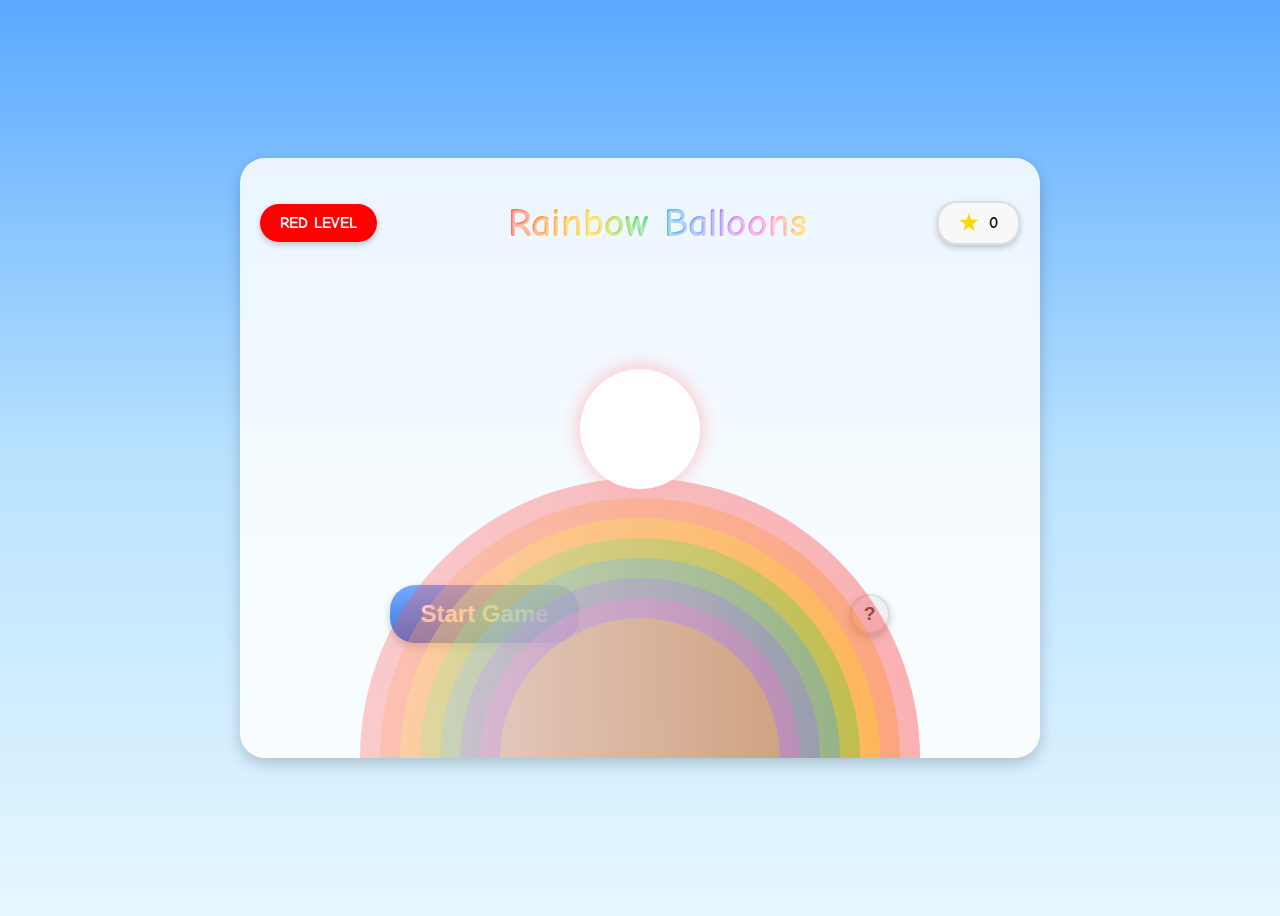
==== index.html @ cc6d1b79 "Update index.html" ====
<!DOCTYPE html>
<html lang="en">
<head>
    <meta charset="UTF-8">
    <meta name="viewport" content="width=device-width, initial-scale=1.0">
    <title>Rainbow Readers Balloon Pop</title>
    <link rel="stylesheet" href="styles.css">
    <link href="https://fonts.googleapis.com/css2?family=Comic+Neue:wght@400;700&display=swap" rel="stylesheet">
</head>
<body>
    <div class="game-container">
        <div class="game-header">
            <div class="level-indicator">
                <span id="current-level-text">RED LEVEL</span>
            </div>
            <h1 class="game-title">Rainbow Balloons</h1>
            <div class="score-display">
                <span id="score">0</span>
            </div>
        </div>
        
        <div class="game-area">
            <canvas id="game-canvas"></canvas>
            <div id="word-display" class="hidden">
                <p id="revealed-word"></p>
            </div>
        </div>
        
        <div class="controls">
            <button id="record-btn" class="record-button hidden">
                <div class="mic-icon"></div>
                <span>RECORD</span>
            </button>
            <button id="correct-btn" class="correct-button hidden">Correct!</button>
            <button id="try-again-btn" class="try-again-button hidden">Try Again</button>
            <button id="start-btn" class="start-button">Start Game</button>
            <button id="help-btn" class="help-button">?</button>
        </div>
        
        <div class="rainbow-progress">
            <div class="rainbow-layer" id="red-layer"></div>
            <div class="rainbow-layer" id="orange-layer"></div>
            <div class="rainbow-layer" id="yellow-layer"></div>
            <div class="rainbow-layer" id="green-layer"></div>
            <div class="rainbow-layer" id="blue-layer"></div>
            <div class="rainbow-layer" id="purple-layer"></div>
            <div class="rainbow-layer" id="pink-layer"></div>
            <div class="rainbow-layer" id="gold-layer"></div>
            <div id="pot-of-gold" class="hidden"></div>
        </div>
    </div>
    
    <div id="help-modal" class="modal hidden">
        <div class="modal-content">
            <span class="close-button">&times;</span>
            <h2>How to Play</h2>
            <p>1. Pop the balloons by tapping or clicking on them</p>
            <p>2. Read the word that appears</p>
            <p>3. Press RECORD and say the word</p>
            <p>4. A grown-up will press Correct or Try Again</p>
            <p>5. Complete all words to move to the next color!</p>
        </div>
    </div>
    
    <div id="celebration-modal" class="modal hidden">
        <div class="modal-content celebration">
            <h2>Congratulations!</h2>
            <p id="celebration-message"></p>
            <div id="rainbow-animation"></div>
            <div id="celebration-coins"></div>
            <button id="continue-btn" class="continue-button">Continue</button>
        </div>
    </div>
    
    <div id="gold-celebration-modal" class="modal hidden">
        <div class="modal-content gold-celebration">
            <h2>WOW! You completed all colors!</h2>
            <div id="pot-animation"></div>
            <div id="all-words"></div>
            <button id="play-again-btn" class="continue-button">Play Again</button>
        </div>
    </div>
    <script src="test.js"></script>
 <script src="all-game.js"></script>
</body>
</html>
---- styles.css ----
styles.css
/* Base Styles */
* {
    margin: 0;
    padding: 0;
    box-sizing: border-box;
}

body {
    font-family: 'Comic Neue', cursive;
    background: linear-gradient(to bottom, #5AA9FF, #B9E2FF, #E6F7FF);
    height: 100vh;
    overflow: hidden;
    display: flex;
    justify-content: center;
    align-items: center;
}

.game-container {
    position: relative;
    width: 90%;
    max-width: 800px;
    height: 90vh;
    max-height: 600px;
    background-color: rgba(255, 255, 255, 0.85);
    border-radius: 25px;
    box-shadow: 0 6px 15px rgba(0, 0, 0, 0.2);
    display: flex;
    flex-direction: column;
    overflow: hidden;
}

/* Header Styles */
.game-header {
    display: flex;
    justify-content: space-between;
    align-items: center;
    padding: 15px 20px;
}

.game-title {
    font-size: 2.5rem;
    background: linear-gradient(to right, #FF3333, #FF8800, #FFCC00, #33CC33, #3399FF, #9966FF, #FF66CC, #FFCC00);
    -webkit-background-clip: text;
    background-clip: text;
    color: transparent;
    text-shadow: 1px 1px 3px rgba(255, 255, 255, 0.7);
}

.level-indicator {
    background-color: #FF0000;
    color: white;
    padding: 10px 20px;
    border-radius: 20px;
    font-weight: bold;
    box-shadow: 0 3px 6px rgba(0, 0, 0, 0.2);
}

.score-display {
    background-color: #F8F8F8;
    padding: 10px 20px;
    border-radius: 20px;
    border: 2px solid #DDDDDD;
    font-weight: bold;
    display: flex;
    align-items: center;
    box-shadow: 0 3px 6px rgba(0, 0, 0, 0.2);
}

.score-display::before {
    content: '';
    display: inline-block;
    width: 20px;
    height: 20px;
    background: #FFD700;
    clip-path: polygon(50% 0%, 61% 35%, 98% 35%, 68% 57%, 79% 91%, 50% 70%, 21% 91%, 32% 57%, 2% 35%, 39% 35%);
    margin-right: 10px;
}

/* Game Area */
.game-area {
    flex: 1;
    position: relative;
    overflow: hidden;
}

#game-canvas {
    width: 100%;
    height: 100%;
    display: block;
}

#word-display {
    position: absolute;
    top: 50%;
    left: 50%;
    transform: translate(-50%, -50%);
    background-color: white;
    border-radius: 50%;
    width: 120px;
    height: 120px;
    display: flex;
    justify-content: center;
    align-items: center;
    box-shadow: 0 0 20px rgba(255, 170, 170, 0.8);
    animation: pulsate 1s infinite alternate;
    z-index: 10;
}

#revealed-word {
    font-size: 2rem;
    font-weight: bold;
    color: #FF0000;
}

@keyframes pulsate {
    0% { box-shadow: 0 0 10px rgba(255, 170, 170, 0.8); }
    100% { box-shadow: 0 0 20px rgba(255, 170, 170, 0.8), 0 0 30px rgba(255, 170, 170, 0.6); }
}

/* Control Buttons */
.controls {
    display: flex;
    justify-content: space-around;
    align-items: center;
    padding: 15px;
}

.record-button {
    background: linear-gradient(to bottom, #FF7777, #EE3333);
    color: white;
    width: 70px;
    height: 70px;
    border-radius: 50%;
    border: 2px solid white;
    display: flex;
    flex-direction: column;
    justify-content: center;
    align-items: center;
    box-shadow: 0 4px 8px rgba(0, 0, 0, 0.2);
    cursor: pointer;
}

.mic-icon {
    width: 24px;
    height: 24px;
    background-color: white;
    border-radius: 50%;
    margin-bottom: 4px;
}

.correct-button {
    background: linear-gradient(to bottom, #77EE99, #22CC55);
    color: white;
    padding: 12px 24px;
    border-radius: 25px;
    border: none;
    font-weight: bold;
    font-size: 1.2rem;
    box-shadow: 0 4px 8px rgba(0, 0, 0, 0.2);
    cursor: pointer;
}

.try-again-button {
    background: linear-gradient(to bottom, #FF8888, #FF4444);
    color: white;
    padding: 12px 24px;
    border-radius: 25px;
    border: none;
    font-weight: bold;
    font-size: 1.2rem;
    box-shadow: 0 4px 8px rgba(0, 0, 0, 0.2);
    cursor: pointer;
}

.start-button {
    background: linear-gradient(to bottom, #77AAFF, #3377DD);
    color: white;
    padding: 15px 30px;
    border-radius: 25px;
    border: none;
    font-weight: bold;
    font-size: 1.5rem;
    box-shadow: 0 4px 8px rgba(0, 0, 0, 0.2);
    cursor: pointer;
}

.help-button {
    background: #F0F0F0;
    color: #666;
    width: 40px;
    height: 40px;
    border-radius: 50%;
    border: 2px solid #DDD;
    font-weight: bold;
    font-size: 1.2rem;
    box-shadow: 0 4px 8px rgba(0, 0, 0, 0.2);
    cursor: pointer;
}

button:active {
    transform: translateY(2px);
    box-shadow: 0 2px 4px rgba(0, 0, 0, 0.2);
}

/* Rainbow Progress */
.rainbow-progress {
    position: relative;
    height: 100px;
    display: flex;
    justify-content: center;
    align-items: flex-end;
}

.rainbow-layer {
    position: absolute;
    border-radius: 1000px 1000px 0 0;
    border-bottom: none;
    opacity: 0.3;
    transition: opacity 0.5s;
}

.rainbow-layer.active {
    opacity: 1;
}

#red-layer {
    width: 560px;
    height: 280px;
    bottom: 0;
    background: linear-gradient(to right, #FF5555, #FF0000);
}

#orange-layer {
    width: 520px;
    height: 260px;
    bottom: 0;
    background: linear-gradient(to right, #FFAA77, #FF8800);
}

#yellow-layer {
    width: 480px;
    height: 240px;
    bottom: 0;
    background: linear-gradient(to right, #FFEE88, #FFDD00);
}

#green-layer {
    width: 440px;
    height: 220px;
    bottom: 0;
    background: linear-gradient(to right, #99EE99, #33CC33);
}

#blue-layer {
    width: 400px;
    height: 200px;
    bottom: 0;
    background: linear-gradient(to right, #99CCFF, #3399FF);
}

#purple-layer {
    width: 360px;
    height: 180px;
    bottom: 0;
    background: linear-gradient(to right, #CC99FF, #9966FF);
}

#pink-layer {
    width: 320px;
    height: 160px;
    bottom: 0;
    background: linear-gradient(to right, #FFAADD, #FF66CC);
}

#gold-layer {
    width: 280px;
    height: 140px;
    bottom: 0;
    background: linear-gradient(to right, #FFEE88, #FFCC00);
}

#pot-of-gold {
    position: absolute;
    bottom: 0;
    width: 80px;
    height: 60px;
    background: linear-gradient(to bottom, #A0522D, #8B4513);
    border-radius: 40px 40px 0 0;
    display: flex;
    justify-content: center;
    transition: opacity 1s;
    opacity: 0;
    z-index: 5;
}

#pot-of-gold::before {
    content: '';
    position: absolute;
    top: -10px;
    width: 80px;
    height: 20px;
    background: linear-gradient(to bottom, #FFDF00, #FFD700);
    border-radius: 50%;
}

#pot-of-gold.active {
    opacity: 1;
}

/* Modals */
.modal {
    position: fixed;
    top: 0;
    left: 0;
    width: 100%;
    height: 100%;
    background-color: rgba(0, 0, 0, 0.6);
    display: flex;
    justify-content: center;
    align-items: center;
    z-index: 100;
}

.modal-content {
    background-color: white;
    padding: 30px;
    border-radius: 20px;
    width: 80%;
    max-width: 500px;
    box-shadow: 0 5px 15px rgba(0, 0, 0, 0.3);
    position: relative;
}

.close-button {
    position: absolute;
    top: 10px;
    right: 15px;
    font-size: 24px;
    cursor: pointer;
}

.celebration {
    text-align: center;
}

#rainbow-animation {
    height: 100px;
    margin: 20px 0;
    position: relative;
}

#celebration-coins {
    height: 80px;
    position: relative;
    margin-bottom: 20px;
}

.gold-celebration {
    text-align: center;
}

#pot-animation {
    height: 150px;
    margin: 20px auto;
    position: relative;
}

#all-words {
    display: flex;
    flex-wrap: wrap;
    justify-content: center;
    gap: 10px;
    margin: 20px 0;
}

.word-coin {
    background: linear-gradient(to bottom, #FFDF00, #DAA520);
    width: 60px;
    height: 60px;
    border-radius: 50%;
    display: flex;
    justify-content: center;
    align-items: center;
    font-weight: bold;
    color: #5D3C1D;
    box-shadow: 0 3px 6px rgba(0, 0, 0, 0.2);
}

.continue-button {
    background: linear-gradient(to bottom, #77AAFF, #3377DD);
    color: white;
    padding: 12px 24px;
    border-radius: 25px;
    border: none;
    font-weight: bold;
    font-size: 1.2rem;
    box-shadow: 0 4px 8px rgba(0, 0, 0, 0.2);
    cursor: pointer;
}

/* Utility Classes */
.hidden {
    display: none;
}

/* Media Queries for Responsiveness */
@media (max-width: 768px) {
    .game-title {
        font-size: 1.8rem;
    }
    
    .level-indicator, .score-display {
        padding: 8px 12px;
        font-size: 0.9rem;
    }
    
    .controls {
        padding: 10px;
    }
    
    #revealed-word {
        font-size: 1.5rem;
    }
    
    .rainbow-progress {
        height: 80px;
    }
}

@media (max-width: 480px) {
    .game-title {
        font-size: 1.5rem;
    }
    
    .controls {
        flex-wrap: wrap;
        gap: 10px;
    }
    
    .record-button {
        width: 60px;
        height: 60px;
    }
    
    .correct-button, .try-again-button {
        padding: 10px 15px;
        font-size: 1rem;
    }
    
    .start-button {
        padding: 12px 20px;
        font-size: 1.2rem;
    }
    
    .help-button {
        width: 35px;
        height: 35px;
        font-size: 1rem;
    }
    
    .rainbow-progress {
        height: 60px;
    }
}
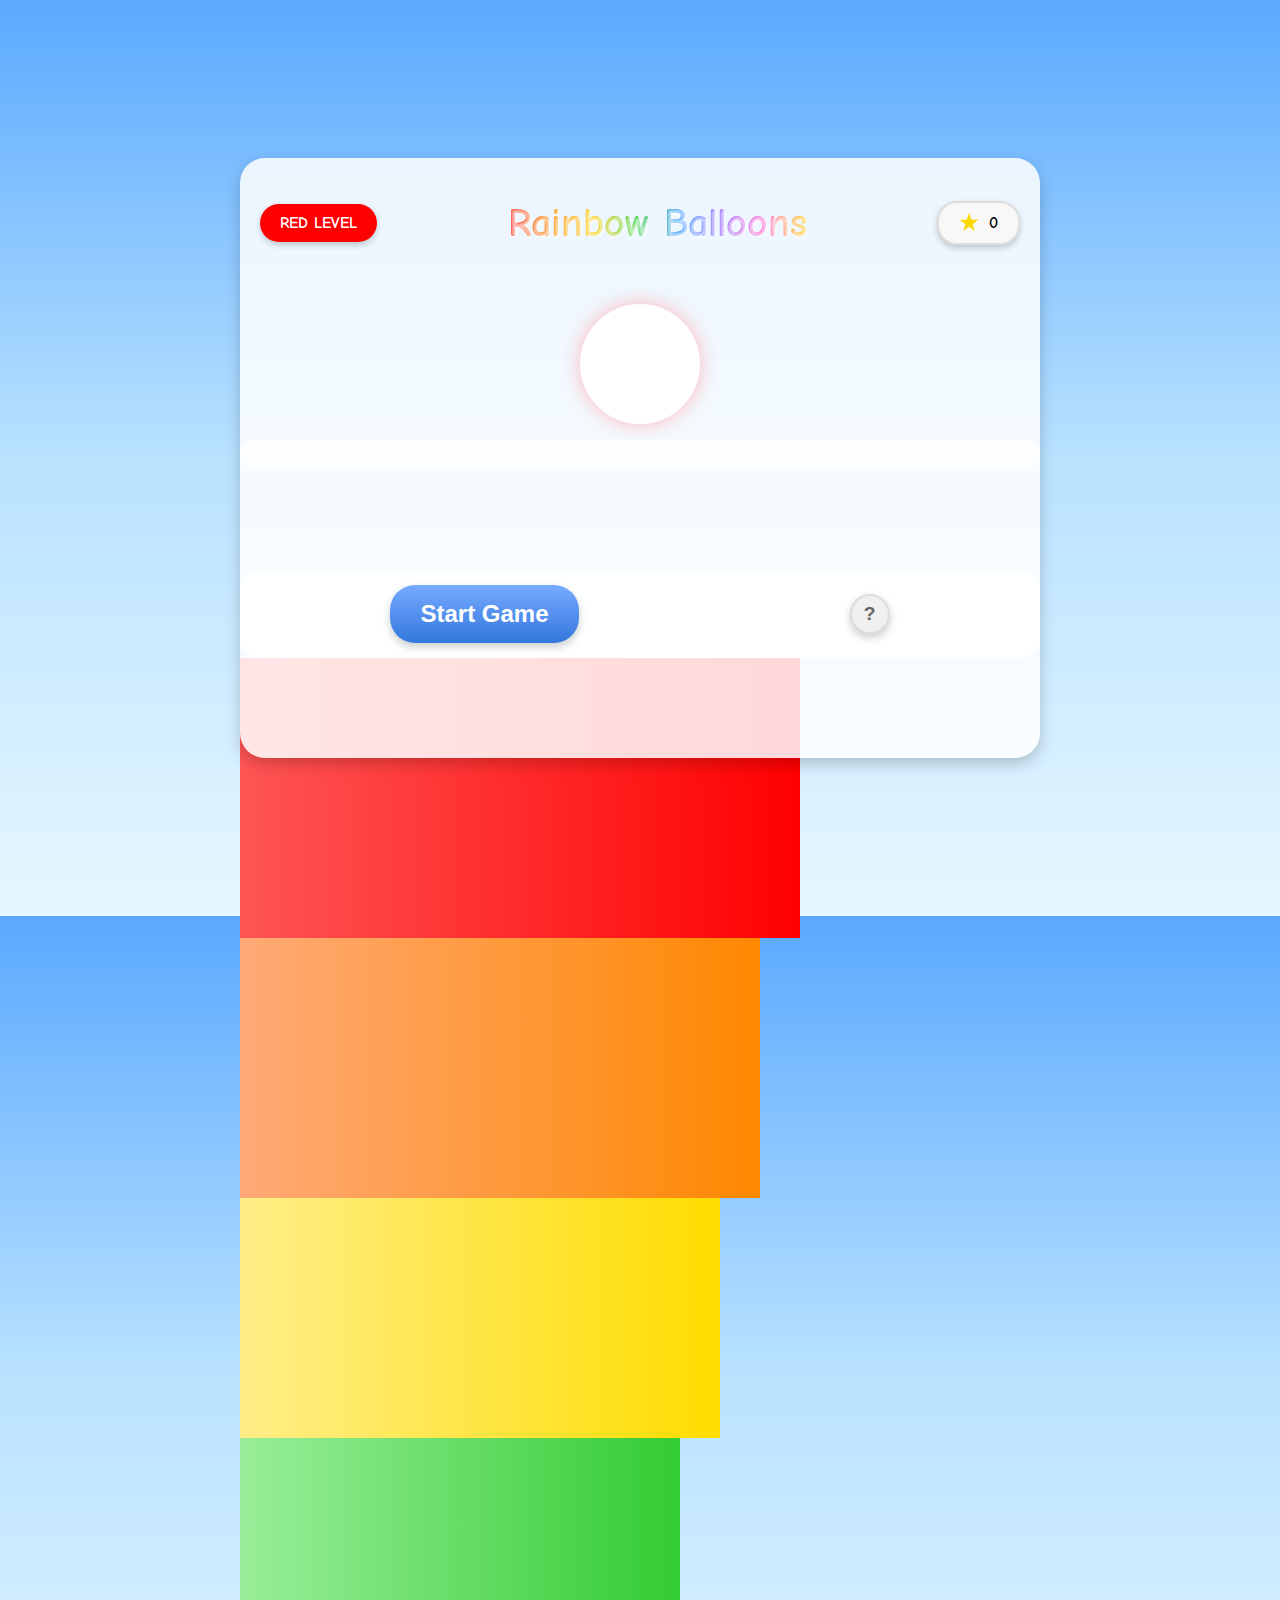
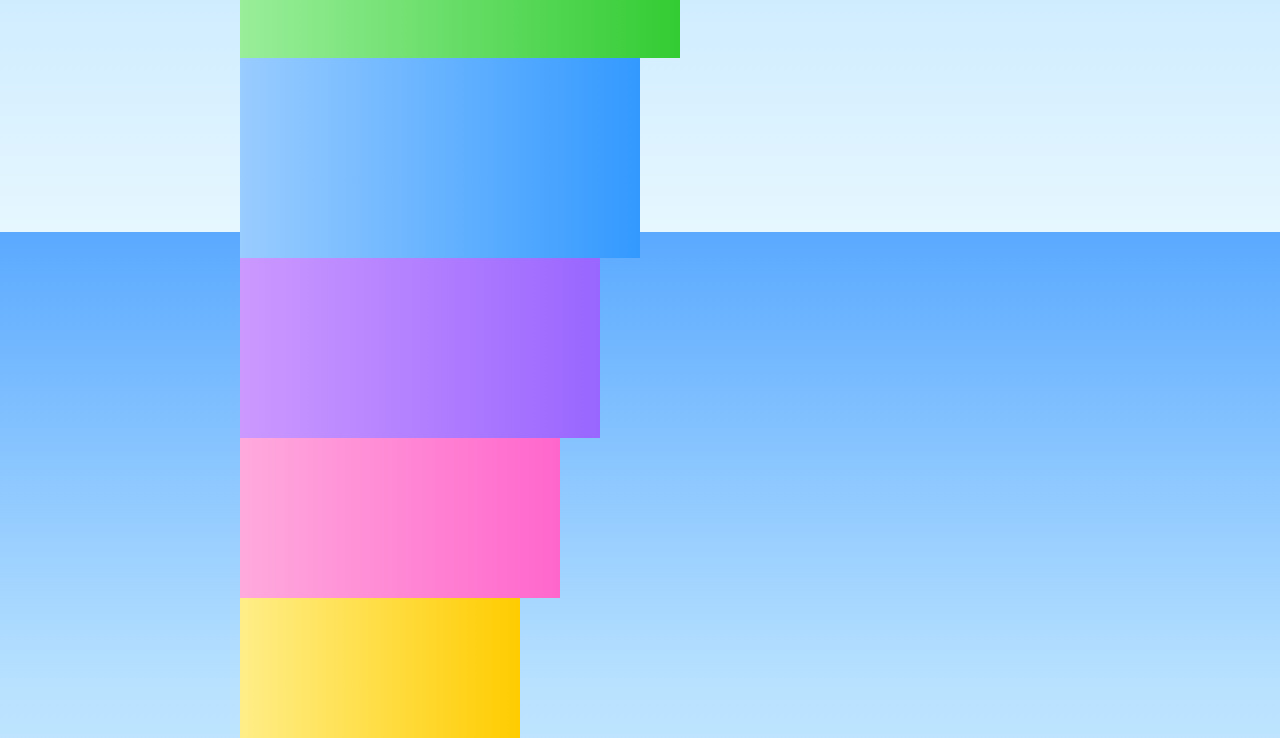
==== commit 1d343de8: "Update index.html" ====
--- a/index.html
+++ b/index.html
@@ -25,7 +25,13 @@
                 <p id="revealed-word"></p>
             </div>
         </div>
-        
+        <div class="rainbow-progress">
+    <!-- Rainbow layers -->
+</div>
+
+<div class="controls">
+    <!-- Buttons -->
+</div>
         <div class="controls">
             <button id="record-btn" class="record-button hidden">
                 <div class="mic-icon"></div>
--- a/styles.css
+++ b/styles.css
@@ -203,23 +203,40 @@
     box-shadow: 0 2px 4px rgba(0, 0, 0, 0.2);
 }
 
-/* Rainbow Progress */
+/* Move the rainbow to the back of everything */
 .rainbow-progress {
-    position: relative;
+    position: absolute;
+    bottom: 0;
+    left: 0;
+    right: 0;
     height: 100px;
-    display: flex;
-    justify-content: center;
-    align-items: flex-end;
-}
-
-.rainbow-layer {
-    position: absolute;
-    border-radius: 1000px 1000px 0 0;
-    border-bottom: none;
-    opacity: 0.3;
-    transition: opacity 0.5s;
-}
-
+    pointer-events: none;
+    z-index: -1; /* Negative z-index puts it behind everything */
+}
+
+/* Make sure controls are positioned correctly */
+.controls {
+    position: relative;
+    background-color: rgba(255, 255, 255, 0.8); /* Semi-transparent background */
+    margin-bottom: 100px; /* Push above the rainbow */
+    padding: 15px;
+    z-index: 100;
+    border-radius: 20px;
+}
+
+/* Make buttons more clickable */
+.correct-button, .try-again-button, .record-button {
+    position: relative;
+    z-index: 100;
+    transform: translateY(0); /* Ensure they're not being transformed elsewhere */
+}
+
+/* Adjust game container to accommodate changes */
+.game-container {
+    position: relative;
+    overflow: visible; /* Allow overflow for absolute positioning */
+}
+}
 .rainbow-layer.active {
     opacity: 1;
 }
@@ -462,4 +479,4 @@
     .rainbow-progress {
         height: 60px;
     }
-}+}
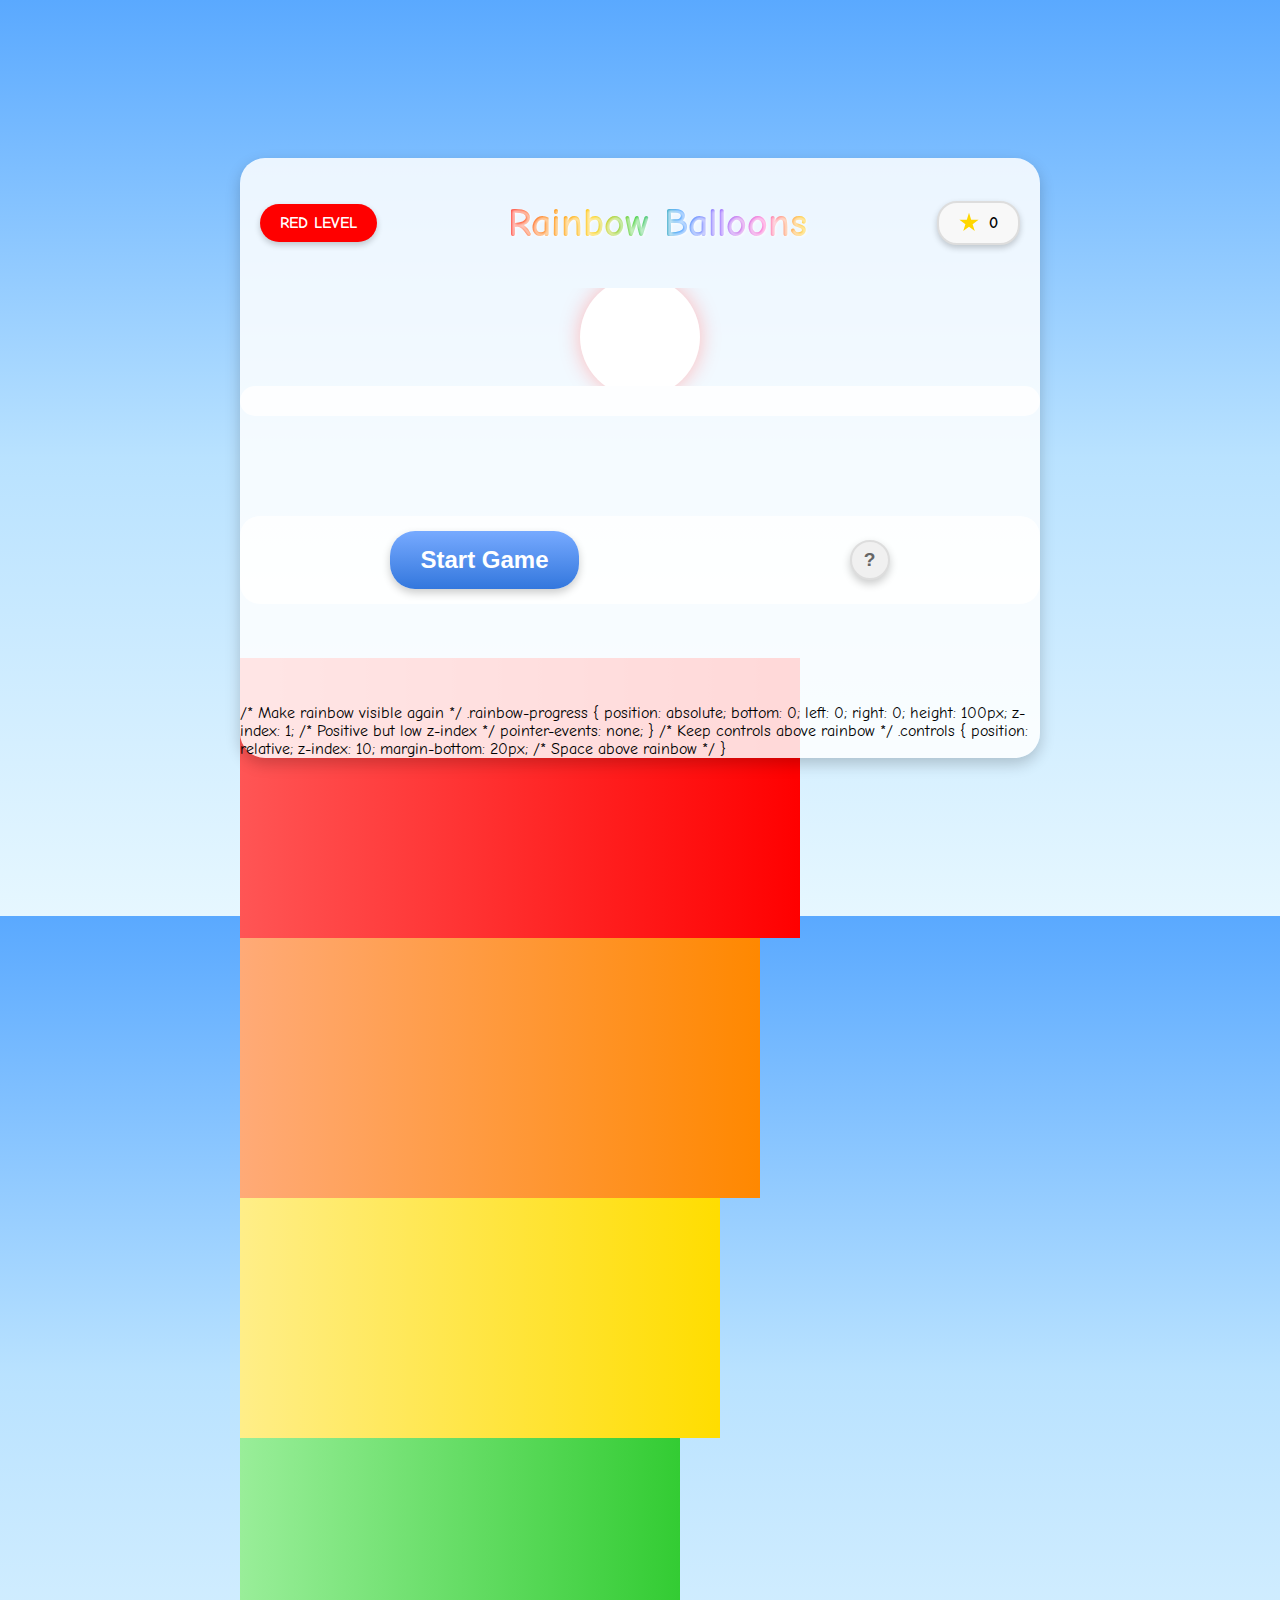
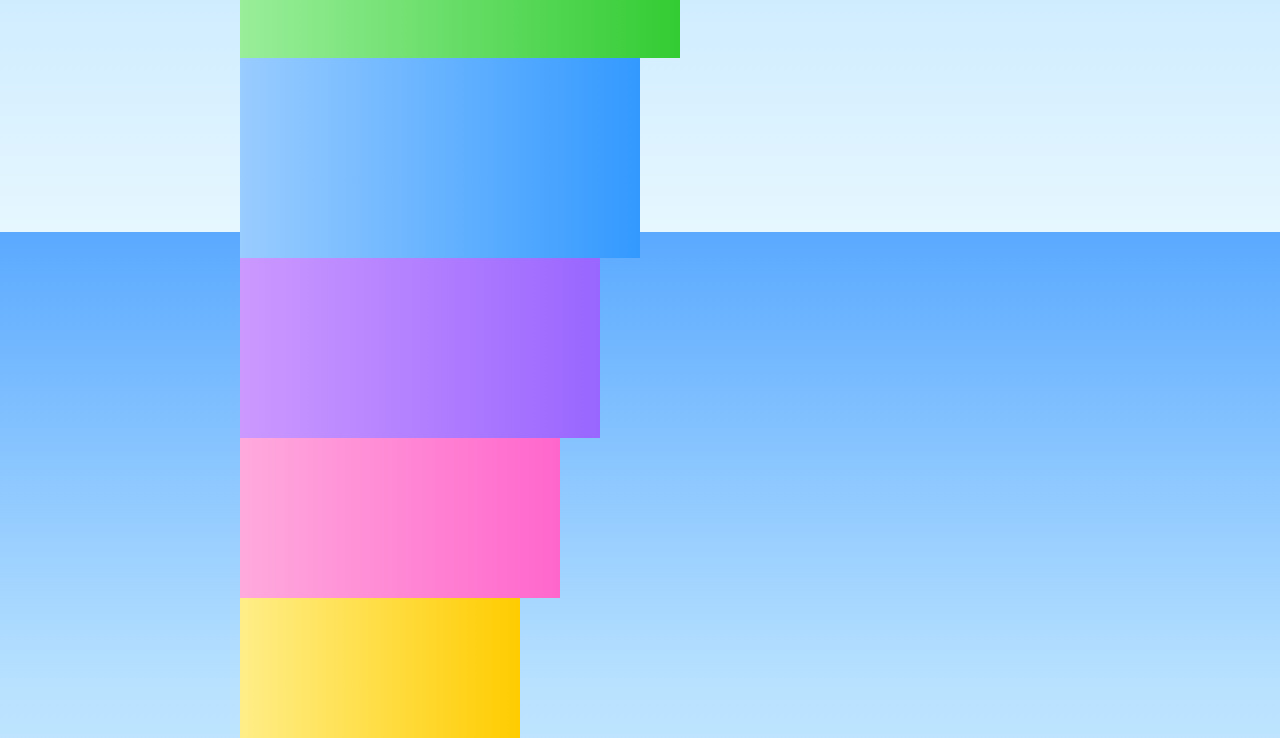
==== commit 14a6aee2: "Update index.html" ====
--- a/index.html
+++ b/index.html
@@ -54,6 +54,24 @@
             <div class="rainbow-layer" id="gold-layer"></div>
             <div id="pot-of-gold" class="hidden"></div>
         </div>
+
+        /* Make rainbow visible again */
+.rainbow-progress {
+  position: absolute;
+  bottom: 0;
+  left: 0;
+  right: 0;
+  height: 100px;
+  z-index: 1; /* Positive but low z-index */
+  pointer-events: none;
+}
+
+/* Keep controls above rainbow */
+.controls {
+  position: relative;
+  z-index: 10;
+  margin-bottom: 20px; /* Space above rainbow */
+}
     </div>
     
     <div id="help-modal" class="modal hidden">
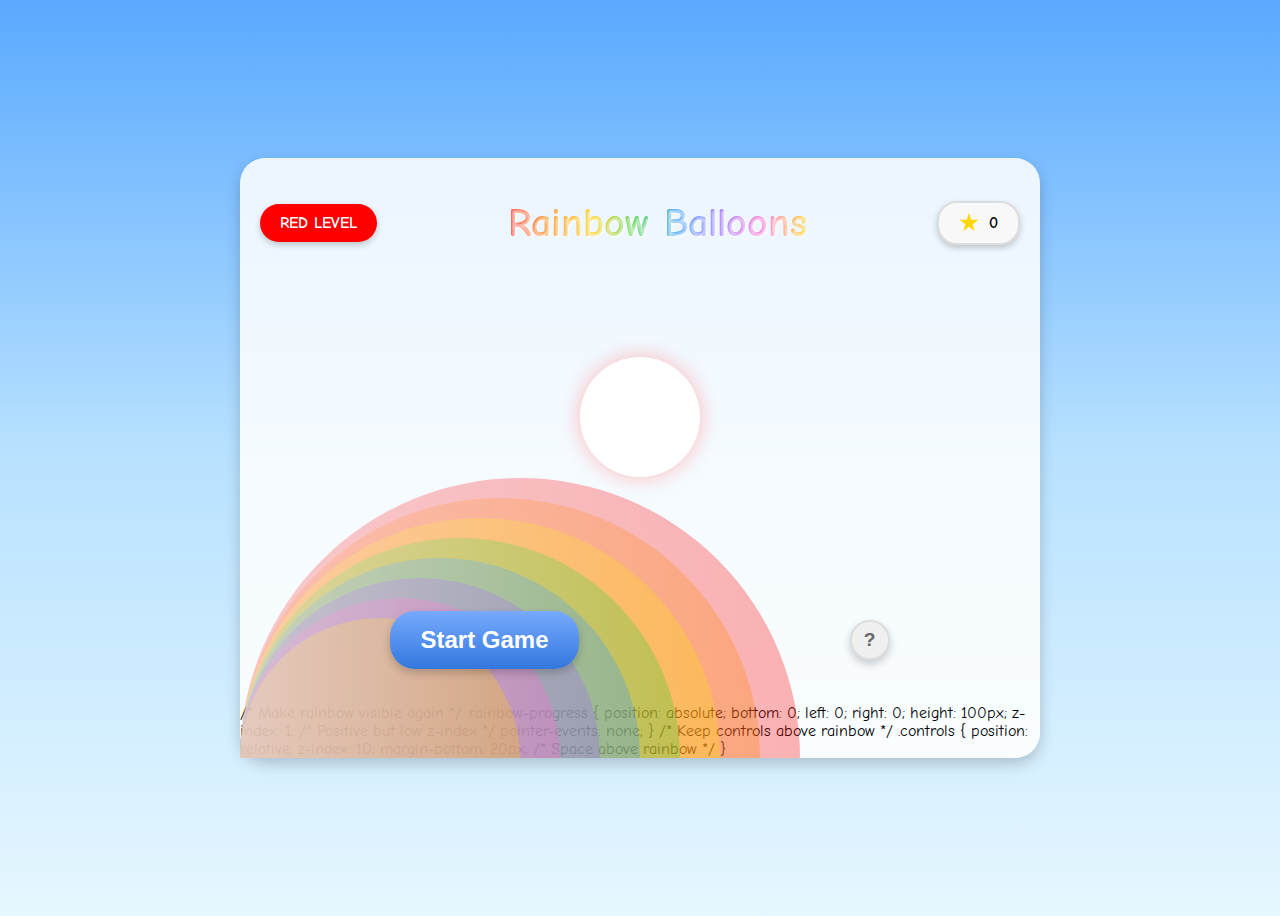
==== commit 0a64defb: "Update index.html" ====
--- a/index.html
+++ b/index.html
@@ -6,6 +6,24 @@
     <title>Rainbow Readers Balloon Pop</title>
     <link rel="stylesheet" href="styles.css">
     <link href="https://fonts.googleapis.com/css2?family=Comic+Neue:wght@400;700&display=swap" rel="stylesheet">
+    <!-- Add this just before the closing </head> tag in index.html -->
+<style>
+  .rainbow-progress {
+    position: absolute;
+    bottom: 0;
+    left: 0;
+    right: 0;
+    height: 100px;
+    z-index: 1;
+    pointer-events: none;
+  }
+  
+  .controls {
+    position: relative;
+    z-index: 10;
+    margin-bottom: 20px;
+  }
+</style>
 </head>
 <body>
     <div class="game-container">
--- a/styles.css
+++ b/styles.css
@@ -27,7 +27,7 @@
     box-shadow: 0 6px 15px rgba(0, 0, 0, 0.2);
     display: flex;
     flex-direction: column;
-    overflow: hidden;
+    overflow: visible;
 }
 
 /* Header Styles */
@@ -117,13 +117,15 @@
     0% { box-shadow: 0 0 10px rgba(255, 170, 170, 0.8); }
     100% { box-shadow: 0 0 20px rgba(255, 170, 170, 0.8), 0 0 30px rgba(255, 170, 170, 0.6); }
 }
-
 /* Control Buttons */
 .controls {
     display: flex;
     justify-content: space-around;
     align-items: center;
     padding: 15px;
+    position: relative;
+    z-index: 10;
+    margin-bottom: 20px;
 }
 
 .record-button {
@@ -139,6 +141,8 @@
     align-items: center;
     box-shadow: 0 4px 8px rgba(0, 0, 0, 0.2);
     cursor: pointer;
+    position: relative;
+    z-index: 100;
 }
 
 .mic-icon {
@@ -159,6 +163,8 @@
     font-size: 1.2rem;
     box-shadow: 0 4px 8px rgba(0, 0, 0, 0.2);
     cursor: pointer;
+    position: relative;
+    z-index: 100;
 }
 
 .try-again-button {
@@ -171,6 +177,8 @@
     font-size: 1.2rem;
     box-shadow: 0 4px 8px rgba(0, 0, 0, 0.2);
     cursor: pointer;
+    position: relative;
+    z-index: 100;
 }
 
 .start-button {
@@ -203,40 +211,26 @@
     box-shadow: 0 2px 4px rgba(0, 0, 0, 0.2);
 }
 
-/* Move the rainbow to the back of everything */
+/* Rainbow Progress */
 .rainbow-progress {
     position: absolute;
     bottom: 0;
     left: 0;
     right: 0;
     height: 100px;
+    z-index: 1;
     pointer-events: none;
-    z-index: -1; /* Negative z-index puts it behind everything */
-}
-
-/* Make sure controls are positioned correctly */
-.controls {
-    position: relative;
-    background-color: rgba(255, 255, 255, 0.8); /* Semi-transparent background */
-    margin-bottom: 100px; /* Push above the rainbow */
-    padding: 15px;
-    z-index: 100;
-    border-radius: 20px;
-}
-
-/* Make buttons more clickable */
-.correct-button, .try-again-button, .record-button {
-    position: relative;
-    z-index: 100;
-    transform: translateY(0); /* Ensure they're not being transformed elsewhere */
-}
-
-/* Adjust game container to accommodate changes */
-.game-container {
-    position: relative;
-    overflow: visible; /* Allow overflow for absolute positioning */
-}
-}
+}
+
+.rainbow-layer {
+    position: absolute;
+    border-radius: 1000px 1000px 0 0;
+    border-bottom: none;
+    opacity: 0.3;
+    transition: opacity 0.5s;
+    pointer-events: none;
+}
+
 .rainbow-layer.active {
     opacity: 1;
 }
@@ -309,6 +303,7 @@
     transition: opacity 1s;
     opacity: 0;
     z-index: 5;
+    pointer-events: none;
 }
 
 #pot-of-gold::before {
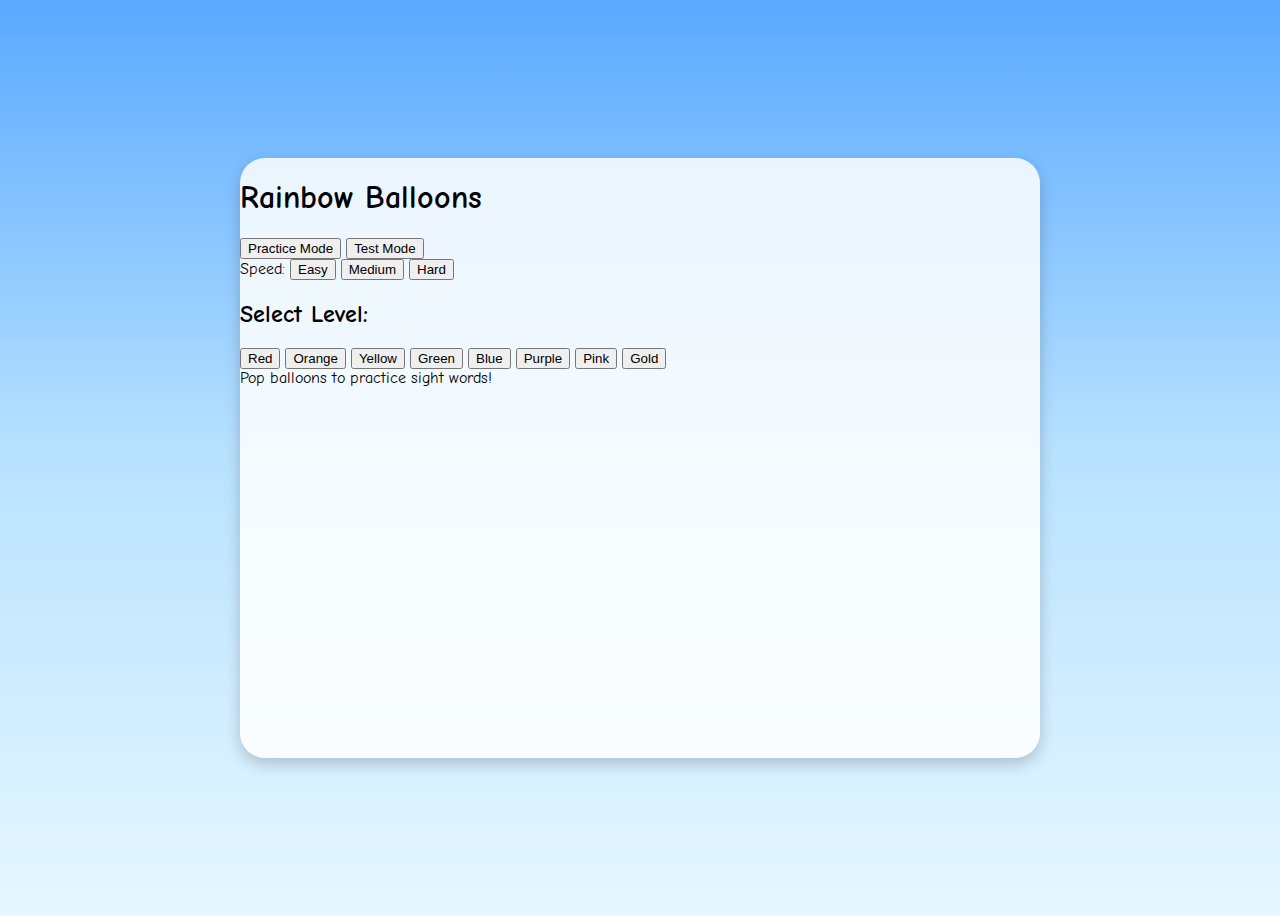
==== commit 59b90a8f: "Update index.html" ====
--- a/index.html
+++ b/index.html
@@ -6,101 +6,107 @@
     <title>Rainbow Readers Balloon Pop</title>
     <link rel="stylesheet" href="styles.css">
     <link href="https://fonts.googleapis.com/css2?family=Comic+Neue:wght@400;700&display=swap" rel="stylesheet">
-    <!-- Add this just before the closing </head> tag in index.html -->
-<style>
-  .rainbow-progress {
-    position: absolute;
-    bottom: 0;
-    left: 0;
-    right: 0;
-    height: 100px;
-    z-index: 1;
-    pointer-events: none;
-  }
-  
-  .controls {
-    position: relative;
-    z-index: 10;
-    margin-bottom: 20px;
-  }
-</style>
 </head>
 <body>
     <div class="game-container">
-        <div class="game-header">
-            <div class="level-indicator">
-                <span id="current-level-text">RED LEVEL</span>
+        <!-- Main Menu -->
+        <div id="main-menu" class="menu-screen">
+            <h1 class="rainbow-title">Rainbow Balloons</h1>
+            
+            <div class="menu-buttons">
+                <button id="practice-btn" class="menu-button practice-button">Practice Mode</button>
+                <button id="test-btn" class="menu-button test-button">Test Mode</button>
+                <div class="difficulty-selector">
+                    <span>Speed:</span>
+                    <button id="easy-btn" class="difficulty-button active">Easy</button>
+                    <button id="medium-btn" class="difficulty-button">Medium</button>
+                    <button id="hard-btn" class="difficulty-button">Hard</button>
+                </div>
             </div>
-            <h1 class="game-title">Rainbow Balloons</h1>
-            <div class="score-display">
-                <span id="score">0</span>
+            
+            <div id="level-select" class="level-selector">
+                <h2>Select Level:</h2>
+                <div class="level-buttons">
+                    <button id="red-btn" class="level-button" data-level="red">Red</button>
+                    <button id="orange-btn" class="level-button" data-level="orange">Orange</button>
+                    <button id="yellow-btn" class="level-button" data-level="yellow">Yellow</button>
+                    <button id="green-btn" class="level-button" data-level="green">Green</button>
+                    <button id="blue-btn" class="level-button" data-level="blue">Blue</button>
+                    <button id="purple-btn" class="level-button" data-level="purple">Purple</button>
+                    <button id="pink-btn" class="level-button" data-level="pink">Pink</button>
+                    <button id="gold-btn" class="level-button" data-level="gold">Gold</button>
+                </div>
+            </div>
+            
+            <div class="mascot-container">
+                <div class="mascot"></div>
+                <div class="speech-bubble">Pop balloons to practice sight words!</div>
             </div>
         </div>
         
-        <div class="game-area">
-            <canvas id="game-canvas"></canvas>
-            <div id="word-display" class="hidden">
-                <p id="revealed-word"></p>
+        <!-- Game Screen -->
+        <div id="game-screen" class="hidden">
+            <div class="game-header">
+                <div class="level-indicator">
+                    <span id="current-level-text">RED LEVEL</span>
+                </div>
+                <h1 class="game-title">Rainbow Balloons</h1>
+                <div class="score-display">
+                    <span id="score">0</span>
+                </div>
+            </div>
+            
+            <div class="game-area">
+                <canvas id="game-canvas"></canvas>
+                <div id="word-display" class="hidden">
+                    <p id="revealed-word"></p>
+                </div>
+            </div>
+            
+            <div class="controls">
+                <button id="correct-btn" class="correct-button hidden">Correct!</button>
+                <button id="try-again-btn" class="try-again-button hidden">Try Again</button>
+                <button id="back-btn" class="back-button">◀ Menu</button>
+                <button id="help-btn" class="help-button">?</button>
+            </div>
+            
+            <div class="rainbow-container">
+                <div class="rainbow-progress">
+                    <div class="rainbow-layer" id="red-layer"></div>
+                    <div class="rainbow-layer" id="orange-layer"></div>
+                    <div class="rainbow-layer" id="yellow-layer"></div>
+                    <div class="rainbow-layer" id="green-layer"></div>
+                    <div class="rainbow-layer" id="blue-layer"></div>
+                    <div class="rainbow-layer" id="purple-layer"></div>
+                    <div class="rainbow-layer" id="pink-layer"></div>
+                    <div class="rainbow-layer" id="gold-layer"></div>
+                    <div id="pot-of-gold" class="hidden"></div>
+                </div>
+                <!-- Decorative clouds -->
+                <div class="cloud cloud-1"></div>
+                <div class="cloud cloud-2"></div>
+                <div class="cloud cloud-3"></div>
             </div>
         </div>
-        <div class="rainbow-progress">
-    <!-- Rainbow layers -->
-</div>
-
-<div class="controls">
-    <!-- Buttons -->
-</div>
-        <div class="controls">
-            <button id="record-btn" class="record-button hidden">
-                <div class="mic-icon"></div>
-                <span>RECORD</span>
-            </button>
-            <button id="correct-btn" class="correct-button hidden">Correct!</button>
-            <button id="try-again-btn" class="try-again-button hidden">Try Again</button>
-            <button id="start-btn" class="start-button">Start Game</button>
-            <button id="help-btn" class="help-button">?</button>
-        </div>
-        
-        <div class="rainbow-progress">
-            <div class="rainbow-layer" id="red-layer"></div>
-            <div class="rainbow-layer" id="orange-layer"></div>
-            <div class="rainbow-layer" id="yellow-layer"></div>
-            <div class="rainbow-layer" id="green-layer"></div>
-            <div class="rainbow-layer" id="blue-layer"></div>
-            <div class="rainbow-layer" id="purple-layer"></div>
-            <div class="rainbow-layer" id="pink-layer"></div>
-            <div class="rainbow-layer" id="gold-layer"></div>
-            <div id="pot-of-gold" class="hidden"></div>
-        </div>
-
-        /* Make rainbow visible again */
-.rainbow-progress {
-  position: absolute;
-  bottom: 0;
-  left: 0;
-  right: 0;
-  height: 100px;
-  z-index: 1; /* Positive but low z-index */
-  pointer-events: none;
-}
-
-/* Keep controls above rainbow */
-.controls {
-  position: relative;
-  z-index: 10;
-  margin-bottom: 20px; /* Space above rainbow */
-}
     </div>
     
+    <!-- Modals -->
     <div id="help-modal" class="modal hidden">
         <div class="modal-content">
             <span class="close-button">&times;</span>
             <h2>How to Play</h2>
             <p>1. Pop the balloons by tapping or clicking on them</p>
             <p>2. Read the word that appears</p>
-            <p>3. Press RECORD and say the word</p>
-            <p>4. A grown-up will press Correct or Try Again</p>
+            <p>3. A parent or teacher should confirm if you read the word correctly</p>
+            <p>4. Press "Correct!" if you got it right, or "Try Again" if needed</p>
             <p>5. Complete all words to move to the next color!</p>
+            <h3>Game Modes:</h3>
+            <p><strong>Practice Mode:</strong> Practice words from the level you select</p>
+            <p><strong>Test Mode:</strong> Test yourself on all words from unlocked levels</p>
+            <h3>Difficulty Settings:</h3>
+            <p><strong>Easy:</strong> Slower balloons for beginners</p>
+            <p><strong>Medium:</strong> Regular speed balloons</p>
+            <p><strong>Hard:</strong> Fast balloons for a challenge</p>
         </div>
     </div>
     
@@ -111,6 +117,7 @@
             <div id="rainbow-animation"></div>
             <div id="celebration-coins"></div>
             <button id="continue-btn" class="continue-button">Continue</button>
+            <button id="play-minigame-btn" class="minigame-button">Play Mini-Game!</button>
         </div>
     </div>
     
@@ -120,9 +127,25 @@
             <div id="pot-animation"></div>
             <div id="all-words"></div>
             <button id="play-again-btn" class="continue-button">Play Again</button>
+            <button id="super-minigame-btn" class="minigame-button">Special Mini-Game!</button>
         </div>
     </div>
-    <script src="test.js"></script>
- <script src="all-game.js"></script>
+    
+    <!-- Mini-game Modal -->
+    <div id="minigame-modal" class="modal hidden">
+        <div class="modal-content minigame-content">
+            <span class="close-minigame-button">&times;</span>
+            <h2>Balloon Pop Frenzy!</h2>
+            <div id="minigame-container">
+                <div id="minigame-score">Score: 0</div>
+                <div id="minigame-timer">Time: 30</div>
+                <canvas id="minigame-canvas"></canvas>
+            </div>
+            <button id="minigame-start-btn" class="continue-button">Start!</button>
+            <button id="minigame-exit-btn" class="back-button hidden">Back to Game</button>
+        </div>
+    </div>
+    
+    <script src="all-game.js"></script>
 </body>
 </html>
--- a/styles.css
+++ b/styles.css
@@ -1,5 +1,4 @@
 styles.css
-/* Base Styles */
 * {
     margin: 0;
     padding: 0;
@@ -30,7 +29,6 @@
     overflow: visible;
 }
 
-/* Header Styles */
 .game-header {
     display: flex;
     justify-content: space-between;
@@ -77,7 +75,6 @@
     margin-right: 10px;
 }
 
-/* Game Area */
 .game-area {
     flex: 1;
     position: relative;
@@ -117,7 +114,7 @@
     0% { box-shadow: 0 0 10px rgba(255, 170, 170, 0.8); }
     100% { box-shadow: 0 0 20px rgba(255, 170, 170, 0.8), 0 0 30px rgba(255, 170, 170, 0.6); }
 }
-/* Control Buttons */
+
 .controls {
     display: flex;
     justify-content: space-around;
@@ -211,7 +208,6 @@
     box-shadow: 0 2px 4px rgba(0, 0, 0, 0.2);
 }
 
-/* Rainbow Progress */
 .rainbow-progress {
     position: absolute;
     bottom: 0;
@@ -320,7 +316,6 @@
     opacity: 1;
 }
 
-/* Modals */
 .modal {
     position: fixed;
     top: 0;
@@ -411,12 +406,10 @@
     cursor: pointer;
 }
 
-/* Utility Classes */
 .hidden {
     display: none;
 }
 
-/* Media Queries for Responsiveness */
 @media (max-width: 768px) {
     .game-title {
         font-size: 1.8rem;
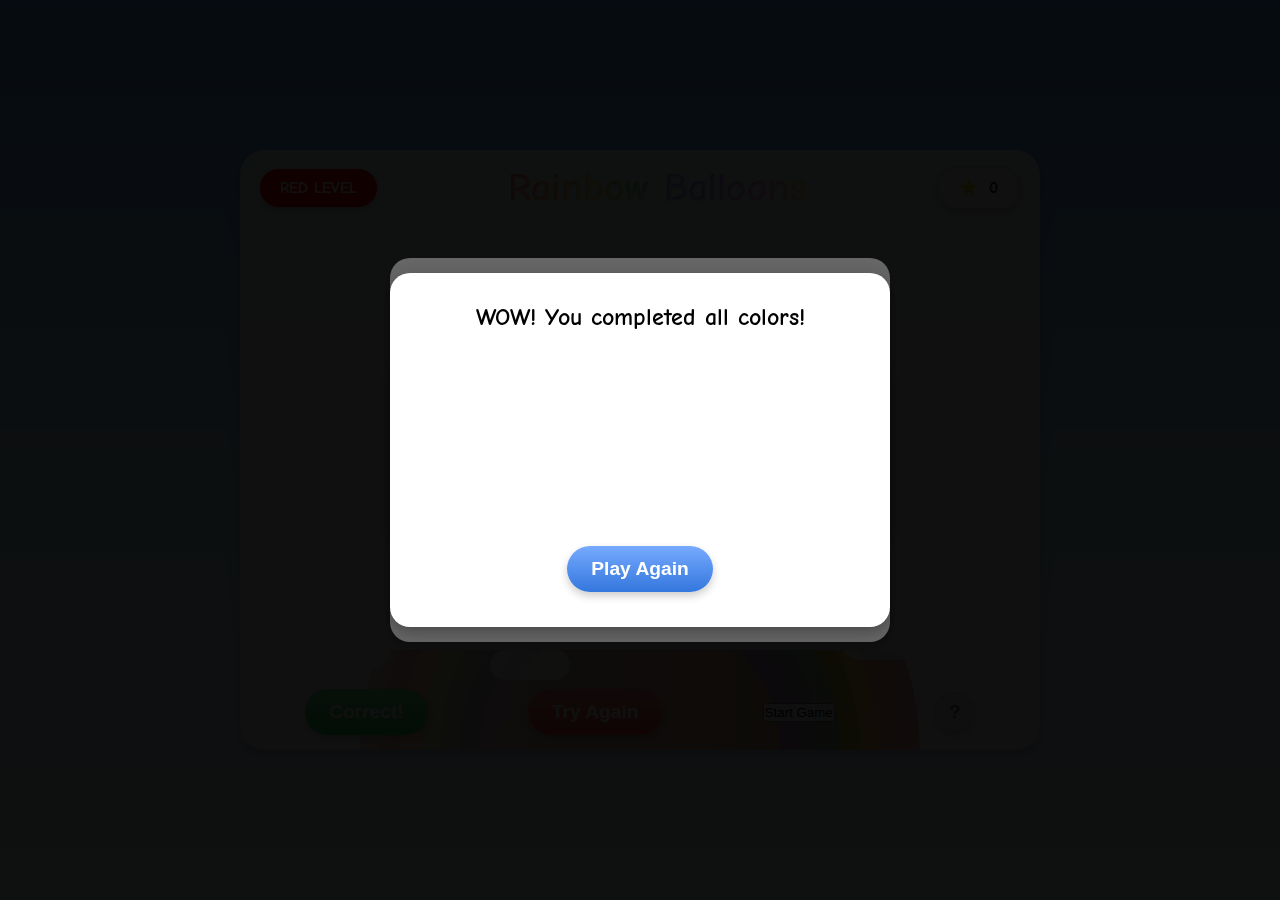
==== commit 6e03ecf1: "Update index.html" ====
--- a/index.html
+++ b/index.html
@@ -1,3 +1,4 @@
+<!DOCTYPE html>
 <!DOCTYPE html>
 <html lang="en">
 <head>
@@ -9,88 +10,48 @@
 </head>
 <body>
     <div class="game-container">
-        <!-- Main Menu -->
-        <div id="main-menu" class="menu-screen">
-            <h1 class="rainbow-title">Rainbow Balloons</h1>
-            
-            <div class="menu-buttons">
-                <button id="practice-btn" class="menu-button practice-button">Practice Mode</button>
-                <button id="test-btn" class="menu-button test-button">Test Mode</button>
-                <div class="difficulty-selector">
-                    <span>Speed:</span>
-                    <button id="easy-btn" class="difficulty-button active">Easy</button>
-                    <button id="medium-btn" class="difficulty-button">Medium</button>
-                    <button id="hard-btn" class="difficulty-button">Hard</button>
-                </div>
+        <div class="game-header">
+            <div class="level-indicator">
+                <span id="current-level-text">RED LEVEL</span>
             </div>
-            
-            <div id="level-select" class="level-selector">
-                <h2>Select Level:</h2>
-                <div class="level-buttons">
-                    <button id="red-btn" class="level-button" data-level="red">Red</button>
-                    <button id="orange-btn" class="level-button" data-level="orange">Orange</button>
-                    <button id="yellow-btn" class="level-button" data-level="yellow">Yellow</button>
-                    <button id="green-btn" class="level-button" data-level="green">Green</button>
-                    <button id="blue-btn" class="level-button" data-level="blue">Blue</button>
-                    <button id="purple-btn" class="level-button" data-level="purple">Purple</button>
-                    <button id="pink-btn" class="level-button" data-level="pink">Pink</button>
-                    <button id="gold-btn" class="level-button" data-level="gold">Gold</button>
-                </div>
-            </div>
-            
-            <div class="mascot-container">
-                <div class="mascot"></div>
-                <div class="speech-bubble">Pop balloons to practice sight words!</div>
+            <h1 class="game-title">Rainbow Balloons</h1>
+            <div class="score-display">
+                <span id="score">0</span>
             </div>
         </div>
         
-        <!-- Game Screen -->
-        <div id="game-screen" class="hidden">
-            <div class="game-header">
-                <div class="level-indicator">
-                    <span id="current-level-text">RED LEVEL</span>
-                </div>
-                <h1 class="game-title">Rainbow Balloons</h1>
-                <div class="score-display">
-                    <span id="score">0</span>
-                </div>
+        <div class="game-area">
+            <canvas id="game-canvas"></canvas>
+            <div id="word-display" class="hidden">
+                <p id="revealed-word"></p>
             </div>
-            
-            <div class="game-area">
-                <canvas id="game-canvas"></canvas>
-                <div id="word-display" class="hidden">
-                    <p id="revealed-word"></p>
-                </div>
+        </div>
+        
+        <div class="controls">
+            <button id="correct-btn" class="correct-button hidden">Correct!</button>
+            <button id="try-again-btn" class="try-again-button hidden">Try Again</button>
+            <button id="start-btn" class="start-button">Start Game</button>
+            <button id="help-btn" class="help-button">?</button>
+        </div>
+        
+        <div class="rainbow-container">
+            <div class="rainbow-progress">
+                <div class="rainbow-layer" id="red-layer"></div>
+                <div class="rainbow-layer" id="orange-layer"></div>
+                <div class="rainbow-layer" id="yellow-layer"></div>
+                <div class="rainbow-layer" id="green-layer"></div>
+                <div class="rainbow-layer" id="blue-layer"></div>
+                <div class="rainbow-layer" id="purple-layer"></div>
+                <div class="rainbow-layer" id="pink-layer"></div>
+                <div class="rainbow-layer" id="gold-layer"></div>
+                <div id="pot-of-gold" class="hidden"></div>
             </div>
-            
-            <div class="controls">
-                <button id="correct-btn" class="correct-button hidden">Correct!</button>
-                <button id="try-again-btn" class="try-again-button hidden">Try Again</button>
-                <button id="back-btn" class="back-button">◀ Menu</button>
-                <button id="help-btn" class="help-button">?</button>
-            </div>
-            
-            <div class="rainbow-container">
-                <div class="rainbow-progress">
-                    <div class="rainbow-layer" id="red-layer"></div>
-                    <div class="rainbow-layer" id="orange-layer"></div>
-                    <div class="rainbow-layer" id="yellow-layer"></div>
-                    <div class="rainbow-layer" id="green-layer"></div>
-                    <div class="rainbow-layer" id="blue-layer"></div>
-                    <div class="rainbow-layer" id="purple-layer"></div>
-                    <div class="rainbow-layer" id="pink-layer"></div>
-                    <div class="rainbow-layer" id="gold-layer"></div>
-                    <div id="pot-of-gold" class="hidden"></div>
-                </div>
-                <!-- Decorative clouds -->
-                <div class="cloud cloud-1"></div>
-                <div class="cloud cloud-2"></div>
-                <div class="cloud cloud-3"></div>
-            </div>
+            <div class="cloud cloud-1"></div>
+            <div class="cloud cloud-2"></div>
+            <div class="cloud cloud-3"></div>
         </div>
     </div>
     
-    <!-- Modals -->
     <div id="help-modal" class="modal hidden">
         <div class="modal-content">
             <span class="close-button">&times;</span>
@@ -100,13 +61,6 @@
             <p>3. A parent or teacher should confirm if you read the word correctly</p>
             <p>4. Press "Correct!" if you got it right, or "Try Again" if needed</p>
             <p>5. Complete all words to move to the next color!</p>
-            <h3>Game Modes:</h3>
-            <p><strong>Practice Mode:</strong> Practice words from the level you select</p>
-            <p><strong>Test Mode:</strong> Test yourself on all words from unlocked levels</p>
-            <h3>Difficulty Settings:</h3>
-            <p><strong>Easy:</strong> Slower balloons for beginners</p>
-            <p><strong>Medium:</strong> Regular speed balloons</p>
-            <p><strong>Hard:</strong> Fast balloons for a challenge</p>
         </div>
     </div>
     
@@ -117,7 +71,6 @@
             <div id="rainbow-animation"></div>
             <div id="celebration-coins"></div>
             <button id="continue-btn" class="continue-button">Continue</button>
-            <button id="play-minigame-btn" class="minigame-button">Play Mini-Game!</button>
         </div>
     </div>
     
@@ -127,22 +80,6 @@
             <div id="pot-animation"></div>
             <div id="all-words"></div>
             <button id="play-again-btn" class="continue-button">Play Again</button>
-            <button id="super-minigame-btn" class="minigame-button">Special Mini-Game!</button>
-        </div>
-    </div>
-    
-    <!-- Mini-game Modal -->
-    <div id="minigame-modal" class="modal hidden">
-        <div class="modal-content minigame-content">
-            <span class="close-minigame-button">&times;</span>
-            <h2>Balloon Pop Frenzy!</h2>
-            <div id="minigame-container">
-                <div id="minigame-score">Score: 0</div>
-                <div id="minigame-timer">Time: 30</div>
-                <canvas id="minigame-canvas"></canvas>
-            </div>
-            <button id="minigame-start-btn" class="continue-button">Start!</button>
-            <button id="minigame-exit-btn" class="back-button hidden">Back to Game</button>
         </div>
     </div>
     
--- a/styles.css
+++ b/styles.css
@@ -1,4 +1,3 @@
-styles.css
 * {
     margin: 0;
     padding: 0;
@@ -26,9 +25,249 @@
     box-shadow: 0 6px 15px rgba(0, 0, 0, 0.2);
     display: flex;
     flex-direction: column;
-    overflow: visible;
-}
-
+    overflow: hidden;
+}
+
+/* Main Menu Styles */
+.menu-screen {
+    display: flex;
+    flex-direction: column;
+    justify-content: space-between;
+    align-items: center;
+    padding: 30px;
+    height: 100%;
+    background: rgba(255, 255, 255, 0.7);
+    position: relative;
+    overflow: hidden;
+}
+
+.rainbow-title {
+    font-size: 3rem;
+    background: linear-gradient(to right, #FF3333, #FF8800, #FFCC00, #33CC33, #3399FF, #9966FF, #FF66CC, #FFCC00);
+    -webkit-background-clip: text;
+    background-clip: text;
+    color: transparent;
+    text-shadow: 1px 1px 3px rgba(255, 255, 255, 0.7);
+    margin-bottom: 20px;
+}
+
+.menu-buttons {
+    display: flex;
+    flex-direction: column;
+    gap: 15px;
+    width: 80%;
+    max-width: 400px;
+}
+
+.menu-button {
+    padding: 15px 30px;
+    border-radius: 25px;
+    border: none;
+    font-weight: bold;
+    font-size: 1.5rem;
+    box-shadow: 0 4px 8px rgba(0, 0, 0, 0.2);
+    cursor: pointer;
+    transition: all 0.2s;
+}
+
+.menu-button:hover {
+    transform: translateY(-3px);
+    box-shadow: 0 6px 10px rgba(0, 0, 0, 0.3);
+}
+
+.menu-button:active {
+    transform: translateY(1px);
+    box-shadow: 0 2px 4px rgba(0, 0, 0, 0.2);
+}
+
+.practice-button {
+    background: linear-gradient(to bottom, #77AAFF, #3377DD);
+    color: white;
+}
+
+.test-button {
+    background: linear-gradient(to bottom, #FFAA44, #FF8800);
+    color: white;
+}
+
+.difficulty-selector {
+    display: flex;
+    align-items: center;
+    justify-content: center;
+    gap: 10px;
+    margin-top: 10px;
+    background: rgba(255, 255, 255, 0.7);
+    padding: 10px;
+    border-radius: 15px;
+}
+
+.difficulty-selector span {
+    font-weight: bold;
+    color: #333;
+}
+
+.difficulty-button {
+    padding: 8px 15px;
+    border-radius: 15px;
+    border: 2px solid #ddd;
+    background: #f5f5f5;
+    font-weight: bold;
+    cursor: pointer;
+    transition: all 0.2s;
+}
+
+.difficulty-button.active {
+    background: #3377DD;
+    color: white;
+    border-color: white;
+}
+
+.level-selector {
+    width: 90%;
+    max-width: 500px;
+    background: rgba(255, 255, 255, 0.8);
+    border-radius: 20px;
+    padding: 20px;
+    box-shadow: 0 4px 8px rgba(0, 0, 0, 0.1);
+}
+
+.level-selector h2 {
+    text-align: center;
+    margin-bottom: 15px;
+    color: #333;
+}
+
+.level-buttons {
+    display: grid;
+    grid-template-columns: repeat(4, 1fr);
+    gap: 10px;
+}
+
+.level-button {
+    padding: 12px;
+    border-radius: 15px;
+    font-weight: bold;
+    border: none;
+    cursor: pointer;
+    transition: all 0.2s;
+}
+
+.level-button[data-level="red"] {
+    background: linear-gradient(to bottom, #FF5555, #FF0000);
+    color: white;
+}
+
+.level-button[data-level="orange"] {
+    background: linear-gradient(to bottom, #FFAA77, #FF8800);
+    color: white;
+}
+
+.level-button[data-level="yellow"] {
+    background: linear-gradient(to bottom, #FFEE88, #FFDD00);
+    color: #333;
+}
+
+.level-button[data-level="green"] {
+    background: linear-gradient(to bottom, #99EE99, #33CC33);
+    color: white;
+}
+
+.level-button[data-level="blue"] {
+    background: linear-gradient(to bottom, #99CCFF, #3399FF);
+    color: white;
+}
+
+.level-button[data-level="purple"] {
+    background: linear-gradient(to bottom, #CC99FF, #9966FF);
+    color: white;
+}
+
+.level-button[data-level="pink"] {
+    background: linear-gradient(to bottom, #FFAADD, #FF66CC);
+    color: white;
+}
+
+.level-button[data-level="gold"] {
+    background: linear-gradient(to bottom, #FFEE88, #FFCC00);
+    color: #333;
+}
+
+.level-button.locked {
+    background: #cccccc;
+    color: #999999;
+    cursor: not-allowed;
+}
+
+.level-button:not(.locked):hover {
+    transform: translateY(-3px);
+    box-shadow: 0 4px 8px rgba(0, 0, 0, 0.2);
+}
+
+.level-button:not(.locked):active {
+    transform: translateY(1px);
+}
+
+.mascot-container {
+    position: relative;
+    margin-bottom: 20px;
+}
+
+.mascot {
+    width: 80px;
+    height: 80px;
+    background: #ffffff;
+    border-radius: 50%;
+    position: relative;
+    box-shadow: 0 4px 8px rgba(0, 0, 0, 0.2);
+}
+
+.mascot::before, .mascot::after {
+    content: '';
+    position: absolute;
+    background: #333;
+    border-radius: 50%;
+}
+
+.mascot::before {
+    width: 10px;
+    height: 10px;
+    top: 25px;
+    left: 25px;
+}
+
+.mascot::after {
+    width: 10px;
+    height: 10px;
+    top: 25px;
+    right: 25px;
+}
+
+.mascot::before, .mascot::after {
+    background: #333;
+}
+
+.speech-bubble {
+    position: absolute;
+    top: -60px;
+    left: 60px;
+    background: white;
+    padding: 10px 15px;
+    border-radius: 20px;
+    box-shadow: 0 4px 8px rgba(0, 0, 0, 0.1);
+    width: 220px;
+}
+
+.speech-bubble::after {
+    content: '';
+    position: absolute;
+    left: 20px;
+    bottom: -10px;
+    border-width: 10px 10px 0;
+    border-style: solid;
+    border-color: white transparent;
+}
+
+/* Game Screen Styles */
 .game-header {
     display: flex;
     justify-content: space-between;
@@ -79,6 +318,7 @@
     flex: 1;
     position: relative;
     overflow: hidden;
+    z-index: 5;
 }
 
 #game-canvas {
@@ -122,32 +362,6 @@
     padding: 15px;
     position: relative;
     z-index: 10;
-    margin-bottom: 20px;
-}
-
-.record-button {
-    background: linear-gradient(to bottom, #FF7777, #EE3333);
-    color: white;
-    width: 70px;
-    height: 70px;
-    border-radius: 50%;
-    border: 2px solid white;
-    display: flex;
-    flex-direction: column;
-    justify-content: center;
-    align-items: center;
-    box-shadow: 0 4px 8px rgba(0, 0, 0, 0.2);
-    cursor: pointer;
-    position: relative;
-    z-index: 100;
-}
-
-.mic-icon {
-    width: 24px;
-    height: 24px;
-    background-color: white;
-    border-radius: 50%;
-    margin-bottom: 4px;
 }
 
 .correct-button {
@@ -178,14 +392,14 @@
     z-index: 100;
 }
 
-.start-button {
-    background: linear-gradient(to bottom, #77AAFF, #3377DD);
-    color: white;
-    padding: 15px 30px;
-    border-radius: 25px;
+.back-button {
+    background: linear-gradient(to bottom, #CCCCCC, #999999);
+    color: white;
+    padding: 10px 20px;
+    border-radius: 20px;
     border: none;
     font-weight: bold;
-    font-size: 1.5rem;
+    font-size: 1rem;
     box-shadow: 0 4px 8px rgba(0, 0, 0, 0.2);
     cursor: pointer;
 }
@@ -208,14 +422,27 @@
     box-shadow: 0 2px 4px rgba(0, 0, 0, 0.2);
 }
 
-.rainbow-progress {
+/* Rainbow Container - Positioned at the bottom, won't interfere with gameplay */
+.rainbow-container {
     position: absolute;
     bottom: 0;
     left: 0;
     right: 0;
     height: 100px;
+    overflow: hidden;
     z-index: 1;
     pointer-events: none;
+}
+
+.rainbow-progress {
+    position: absolute;
+    bottom: 0;
+    left: 0;
+    right: 0;
+    height: 100px;
+    display: flex;
+    justify-content: center;
+    z-index: 1;
 }
 
 .rainbow-layer {
@@ -224,7 +451,6 @@
     border-bottom: none;
     opacity: 0.3;
     transition: opacity 0.5s;
-    pointer-events: none;
 }
 
 .rainbow-layer.active {
@@ -235,6 +461,8 @@
     width: 560px;
     height: 280px;
     bottom: 0;
+    left: 50%;
+    transform: translateX(-50%);
     background: linear-gradient(to right, #FF5555, #FF0000);
 }
 
@@ -242,6 +470,8 @@
     width: 520px;
     height: 260px;
     bottom: 0;
+    left: 50%;
+    transform: translateX(-50%);
     background: linear-gradient(to right, #FFAA77, #FF8800);
 }
 
@@ -249,6 +479,8 @@
     width: 480px;
     height: 240px;
     bottom: 0;
+    left: 50%;
+    transform: translateX(-50%);
     background: linear-gradient(to right, #FFEE88, #FFDD00);
 }
 
@@ -256,6 +488,8 @@
     width: 440px;
     height: 220px;
     bottom: 0;
+    left: 50%;
+    transform: translateX(-50%);
     background: linear-gradient(to right, #99EE99, #33CC33);
 }
 
@@ -263,6 +497,8 @@
     width: 400px;
     height: 200px;
     bottom: 0;
+    left: 50%;
+    transform: translateX(-50%);
     background: linear-gradient(to right, #99CCFF, #3399FF);
 }
 
@@ -270,6 +506,8 @@
     width: 360px;
     height: 180px;
     bottom: 0;
+    left: 50%;
+    transform: translateX(-50%);
     background: linear-gradient(to right, #CC99FF, #9966FF);
 }
 
@@ -277,6 +515,8 @@
     width: 320px;
     height: 160px;
     bottom: 0;
+    left: 50%;
+    transform: translateX(-50%);
     background: linear-gradient(to right, #FFAADD, #FF66CC);
 }
 
@@ -284,12 +524,16 @@
     width: 280px;
     height: 140px;
     bottom: 0;
+    left: 50%;
+    transform: translateX(-50%);
     background: linear-gradient(to right, #FFEE88, #FFCC00);
 }
 
 #pot-of-gold {
     position: absolute;
     bottom: 0;
+    left: 50%;
+    transform: translateX(-50%);
     width: 80px;
     height: 60px;
     background: linear-gradient(to bottom, #A0522D, #8B4513);
@@ -299,7 +543,6 @@
     transition: opacity 1s;
     opacity: 0;
     z-index: 5;
-    pointer-events: none;
 }
 
 #pot-of-gold::before {
@@ -316,6 +559,94 @@
     opacity: 1;
 }
 
+/* Decorative Clouds */
+.cloud {
+    position: absolute;
+    background: white;
+    border-radius: 100px;
+    opacity: 0.8;
+    z-index: 2;
+}
+
+.cloud::before, .cloud::after {
+    content: '';
+    position: absolute;
+    background: white;
+    border-radius: 50%;
+}
+
+.cloud-1 {
+    width: 100px;
+    height: 40px;
+    bottom: 80px;
+    left: 50px;
+    animation: float-cloud 15s infinite alternate ease-in-out;
+}
+
+.cloud-1::before {
+    width: 50px;
+    height: 50px;
+    top: -20px;
+    left: 15px;
+}
+
+.cloud-1::after {
+    width: 40px;
+    height: 40px;
+    top: -15px;
+    right: 15px;
+}
+
+.cloud-2 {
+    width: 120px;
+    height: 40px;
+    bottom: 90px;
+    right: 80px;
+    animation: float-cloud 18s infinite alternate-reverse ease-in-out;
+}
+
+.cloud-2::before {
+    width: 60px;
+    height: 60px;
+    top: -30px;
+    left: 20px;
+}
+
+.cloud-2::after {
+    width: 50px;
+    height: 50px;
+    top: -20px;
+    right: 15px;
+}
+
+.cloud-3 {
+    width: 80px;
+    height: 30px;
+    bottom: 70px;
+    left: 250px;
+    animation: float-cloud 12s infinite alternate ease-in-out;
+}
+
+.cloud-3::before {
+    width: 40px;
+    height: 40px;
+    top: -15px;
+    left: 10px;
+}
+
+.cloud-3::after {
+    width: 30px;
+    height: 30px;
+    top: -10px;
+    right: 10px;
+}
+
+@keyframes float-cloud {
+    0% { transform: translateX(0); }
+    100% { transform: translateX(30px); }
+}
+
+/* Modals */
 .modal {
     position: fixed;
     top: 0;
@@ -339,7 +670,7 @@
     position: relative;
 }
 
-.close-button {
+.close-button, .close-minigame-button {
     position: absolute;
     top: 10px;
     right: 15px;
@@ -404,15 +735,85 @@
     font-size: 1.2rem;
     box-shadow: 0 4px 8px rgba(0, 0, 0, 0.2);
     cursor: pointer;
-}
-
+    margin: 5px;
+}
+
+.minigame-button {
+    background: linear-gradient(to bottom, #FFAA44, #FF8800);
+    color: white;
+    padding: 12px 24px;
+    border-radius: 25px;
+    border: none;
+    font-weight: bold;
+    font-size: 1.2rem;
+    box-shadow: 0 4px 8px rgba(0, 0, 0, 0.2);
+    cursor: pointer;
+    margin: 5px;
+}
+
+/* Mini-game Styles */
+.minigame-content {
+    padding: 15px;
+    max-width: 600px;
+    width: 90%;
+}
+
+#minigame-container {
+    position: relative;
+    width: 100%;
+    height: 300px;
+    background: #f0f8ff;
+    border-radius: 15px
+    /* Mini-game Styles */
+.minigame-content {
+    padding: 15px;
+    max-width: 600px;
+    width: 90%;
+}
+
+#minigame-container {
+    position: relative;
+    width: 100%;
+    height: 300px;
+    background: #f0f8ff;
+    border-radius: 15px;
+    margin: 15px 0;
+    overflow: hidden;
+}
+
+#minigame-score, #minigame-timer {
+    position: absolute;
+    top: 10px;
+    background: rgba(255, 255, 255, 0.7);
+    padding: 5px 10px;
+    border-radius: 10px;
+    font-weight: bold;
+    z-index: 5;
+}
+
+#minigame-score {
+    left: 10px;
+}
+
+#minigame-timer {
+    right: 10px;
+}
+
+#minigame-canvas {
+    width: 100%;
+    height: 100%;
+    display: block;
+}
+
+/* Utility Classes */
 .hidden {
-    display: none;
-}
-
+    display: none !important;
+}
+
+/* Media Queries for Responsiveness */
 @media (max-width: 768px) {
-    .game-title {
-        font-size: 1.8rem;
+    .rainbow-title, .game-title {
+        font-size: 2rem;
     }
     
     .level-indicator, .score-display {
@@ -428,13 +829,22 @@
         font-size: 1.5rem;
     }
     
-    .rainbow-progress {
+    .rainbow-container {
         height: 80px;
     }
+    
+    .menu-button {
+        font-size: 1.2rem;
+        padding: 12px 20px;
+    }
+    
+    .level-buttons {
+        grid-template-columns: repeat(2, 1fr);
+    }
 }
 
 @media (max-width: 480px) {
-    .game-title {
+    .rainbow-title, .game-title {
         font-size: 1.5rem;
     }
     
@@ -443,19 +853,9 @@
         gap: 10px;
     }
     
-    .record-button {
-        width: 60px;
-        height: 60px;
-    }
-    
     .correct-button, .try-again-button {
         padding: 10px 15px;
         font-size: 1rem;
-    }
-    
-    .start-button {
-        padding: 12px 20px;
-        font-size: 1.2rem;
     }
     
     .help-button {
@@ -464,7 +864,21 @@
         font-size: 1rem;
     }
     
-    .rainbow-progress {
+    .rainbow-container {
         height: 60px;
     }
-}
+    
+    .menu-button {
+        font-size: 1rem;
+        padding: 10px 15px;
+    }
+    
+    .level-buttons {
+        grid-template-columns: repeat(2, 1fr);
+    }
+    
+    .difficulty-selector {
+        flex-direction: column;
+        padding: 5px;
+    }
+}
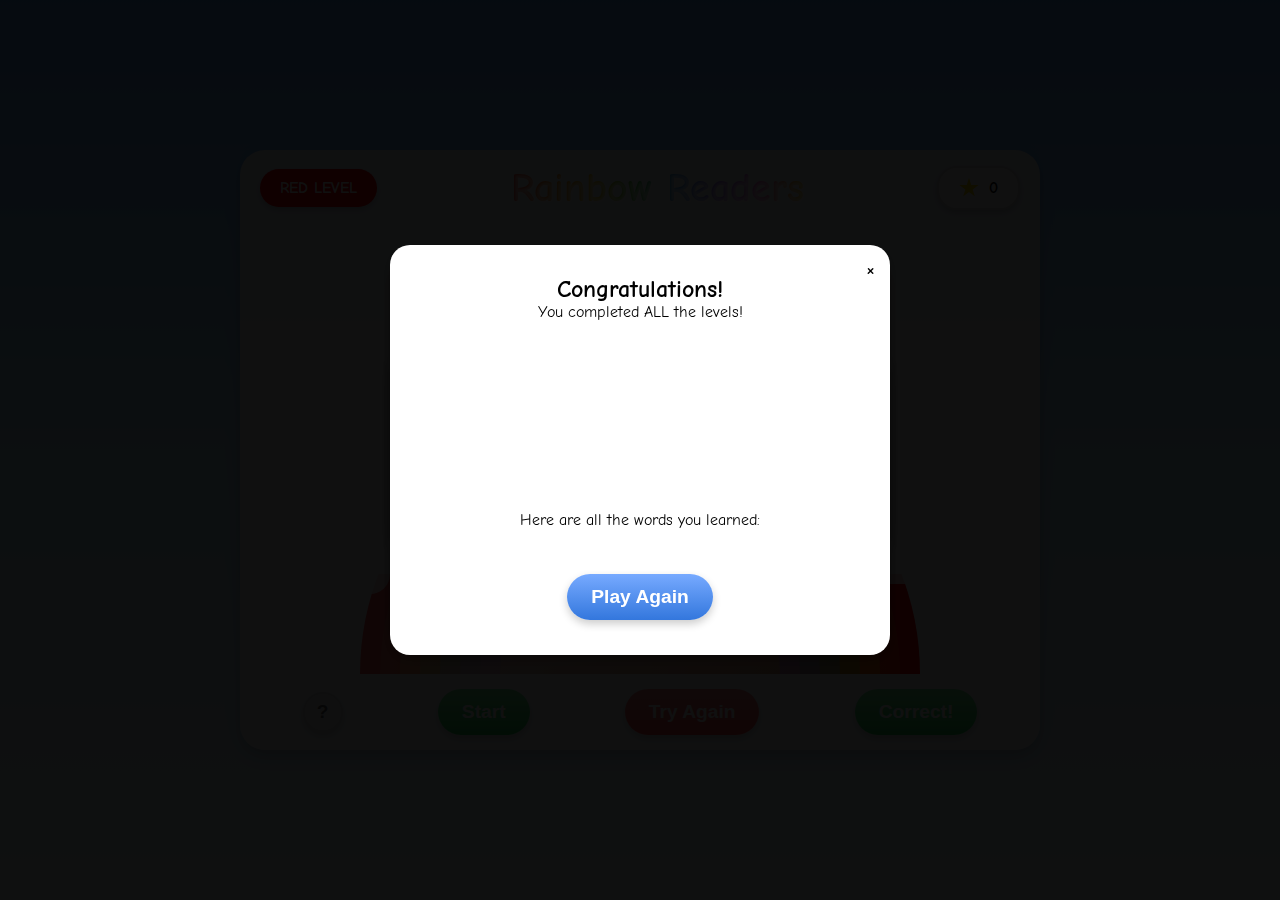
==== commit 931440aa: "Update index.html" ====
--- a/index.html
+++ b/index.html
@@ -1,88 +1,93 @@
-<!DOCTYPE html>
 <!DOCTYPE html>
 <html lang="en">
 <head>
     <meta charset="UTF-8">
-    <meta name="viewport" content="width=device-width, initial-scale=1.0">
-    <title>Rainbow Readers Balloon Pop</title>
+    <meta name="viewport" content="width=device-width, initial-scale=1.0, maximum-scale=1.0, user-scalable=no">
+    <title>Rainbow Readers Game</title>
+    <link href="https://fonts.googleapis.com/css2?family=Comic+Neue:wght@400;700&display=swap" rel="stylesheet">
     <link rel="stylesheet" href="styles.css">
-    <link href="https://fonts.googleapis.com/css2?family=Comic+Neue:wght@400;700&display=swap" rel="stylesheet">
 </head>
 <body>
     <div class="game-container">
+        <!-- Game Screen -->
         <div class="game-header">
             <div class="level-indicator">
                 <span id="current-level-text">RED LEVEL</span>
             </div>
-            <h1 class="game-title">Rainbow Balloons</h1>
+            <h2 class="game-title">Rainbow Readers</h2>
             <div class="score-display">
                 <span id="score">0</span>
             </div>
         </div>
-        
         <div class="game-area">
             <canvas id="game-canvas"></canvas>
             <div id="word-display" class="hidden">
-                <p id="revealed-word"></p>
+                <span id="revealed-word"></span>
+            </div>
+            <div class="rainbow-container">
+                <div class="rainbow-progress">
+                    <div id="red-layer" class="rainbow-layer active" data-level="red"></div>
+                    <div id="orange-layer" class="rainbow-layer" data-level="orange"></div>
+                    <div id="yellow-layer" class="rainbow-layer" data-level="yellow"></div>
+                    <div id="green-layer" class="rainbow-layer" data-level="green"></div>
+                    <div id="blue-layer" class="rainbow-layer" data-level="blue"></div>
+                    <div id="purple-layer" class="rainbow-layer" data-level="purple"></div>
+                    <div id="pink-layer" class="rainbow-layer" data-level="pink"></div>
+                    <div id="gold-layer" class="rainbow-layer" data-level="gold"></div>
+                    <div id="pot-of-gold"></div>
+                </div>
+                <div class="cloud cloud-1"></div>
+                <div class="cloud cloud-2"></div>
+                <div class="cloud cloud-3"></div>
+            </div>
+        </div>
+        <div class="controls">
+            <button id="help-btn" class="help-button">?</button>
+            <button id="start-btn" class="correct-button">Start</button>
+            <button id="try-again-btn" class="try-again-button hidden">Try Again</button>
+            <button id="correct-btn" class="correct-button hidden">Correct!</button>
+        </div>
+        
+        <!-- Help Modal -->
+        <div id="help-modal" class="modal hidden">
+            <div class="modal-content">
+                <span class="close-button">&times;</span>
+                <h2>How to Play</h2>
+                <p>Pop the balloons by tapping or clicking on them.</p>
+                <p>Read the word that appears in each balloon.</p>
+                <p>If you read the word correctly, press the "Correct!" button.</p>
+                <p>If you need to try again, press the "Try Again" button.</p>
+                <p>Complete all the words in a level to unlock the next rainbow color!</p>
             </div>
         </div>
         
-        <div class="controls">
-            <button id="correct-btn" class="correct-button hidden">Correct!</button>
-            <button id="try-again-btn" class="try-again-button hidden">Try Again</button>
-            <button id="start-btn" class="start-button">Start Game</button>
-            <button id="help-btn" class="help-button">?</button>
+        <!-- Celebration Modal -->
+        <div id="celebration-modal" class="modal hidden">
+            <div class="modal-content celebration">
+                <span class="close-button">&times;</span>
+                <h2>Great Job!</h2>
+                <div id="celebration-message"></div>
+                <div id="rainbow-animation"></div>
+                <div id="celebration-coins"></div>
+                <button id="continue-btn" class="continue-button">Continue</button>
+            </div>
         </div>
         
-        <div class="rainbow-container">
-            <div class="rainbow-progress">
-                <div class="rainbow-layer" id="red-layer"></div>
-                <div class="rainbow-layer" id="orange-layer"></div>
-                <div class="rainbow-layer" id="yellow-layer"></div>
-                <div class="rainbow-layer" id="green-layer"></div>
-                <div class="rainbow-layer" id="blue-layer"></div>
-                <div class="rainbow-layer" id="purple-layer"></div>
-                <div class="rainbow-layer" id="pink-layer"></div>
-                <div class="rainbow-layer" id="gold-layer"></div>
-                <div id="pot-of-gold" class="hidden"></div>
+        <!-- Gold Celebration Modal -->
+        <div id="gold-celebration-modal" class="modal hidden">
+            <div class="modal-content gold-celebration">
+                <span class="close-button">&times;</span>
+                <h2>Congratulations!</h2>
+                <p>You completed ALL the levels!</p>
+                <div id="pot-animation"></div>
+                <p>Here are all the words you learned:</p>
+                <div id="all-words"></div>
+                <button id="play-again-btn" class="continue-button">Play Again</button>
             </div>
-            <div class="cloud cloud-1"></div>
-            <div class="cloud cloud-2"></div>
-            <div class="cloud cloud-3"></div>
         </div>
     </div>
-    
-    <div id="help-modal" class="modal hidden">
-        <div class="modal-content">
-            <span class="close-button">&times;</span>
-            <h2>How to Play</h2>
-            <p>1. Pop the balloons by tapping or clicking on them</p>
-            <p>2. Read the word that appears</p>
-            <p>3. A parent or teacher should confirm if you read the word correctly</p>
-            <p>4. Press "Correct!" if you got it right, or "Try Again" if needed</p>
-            <p>5. Complete all words to move to the next color!</p>
-        </div>
-    </div>
-    
-    <div id="celebration-modal" class="modal hidden">
-        <div class="modal-content celebration">
-            <h2>Congratulations!</h2>
-            <p id="celebration-message"></p>
-            <div id="rainbow-animation"></div>
-            <div id="celebration-coins"></div>
-            <button id="continue-btn" class="continue-button">Continue</button>
-        </div>
-    </div>
-    
-    <div id="gold-celebration-modal" class="modal hidden">
-        <div class="modal-content gold-celebration">
-            <h2>WOW! You completed all colors!</h2>
-            <div id="pot-animation"></div>
-            <div id="all-words"></div>
-            <button id="play-again-btn" class="continue-button">Play Again</button>
-        </div>
-    </div>
-    
-    <script src="all-game.js"></script>
+
+    <script src="words.js"></script>
+    <script src="game.js"></script>
 </body>
 </html>
